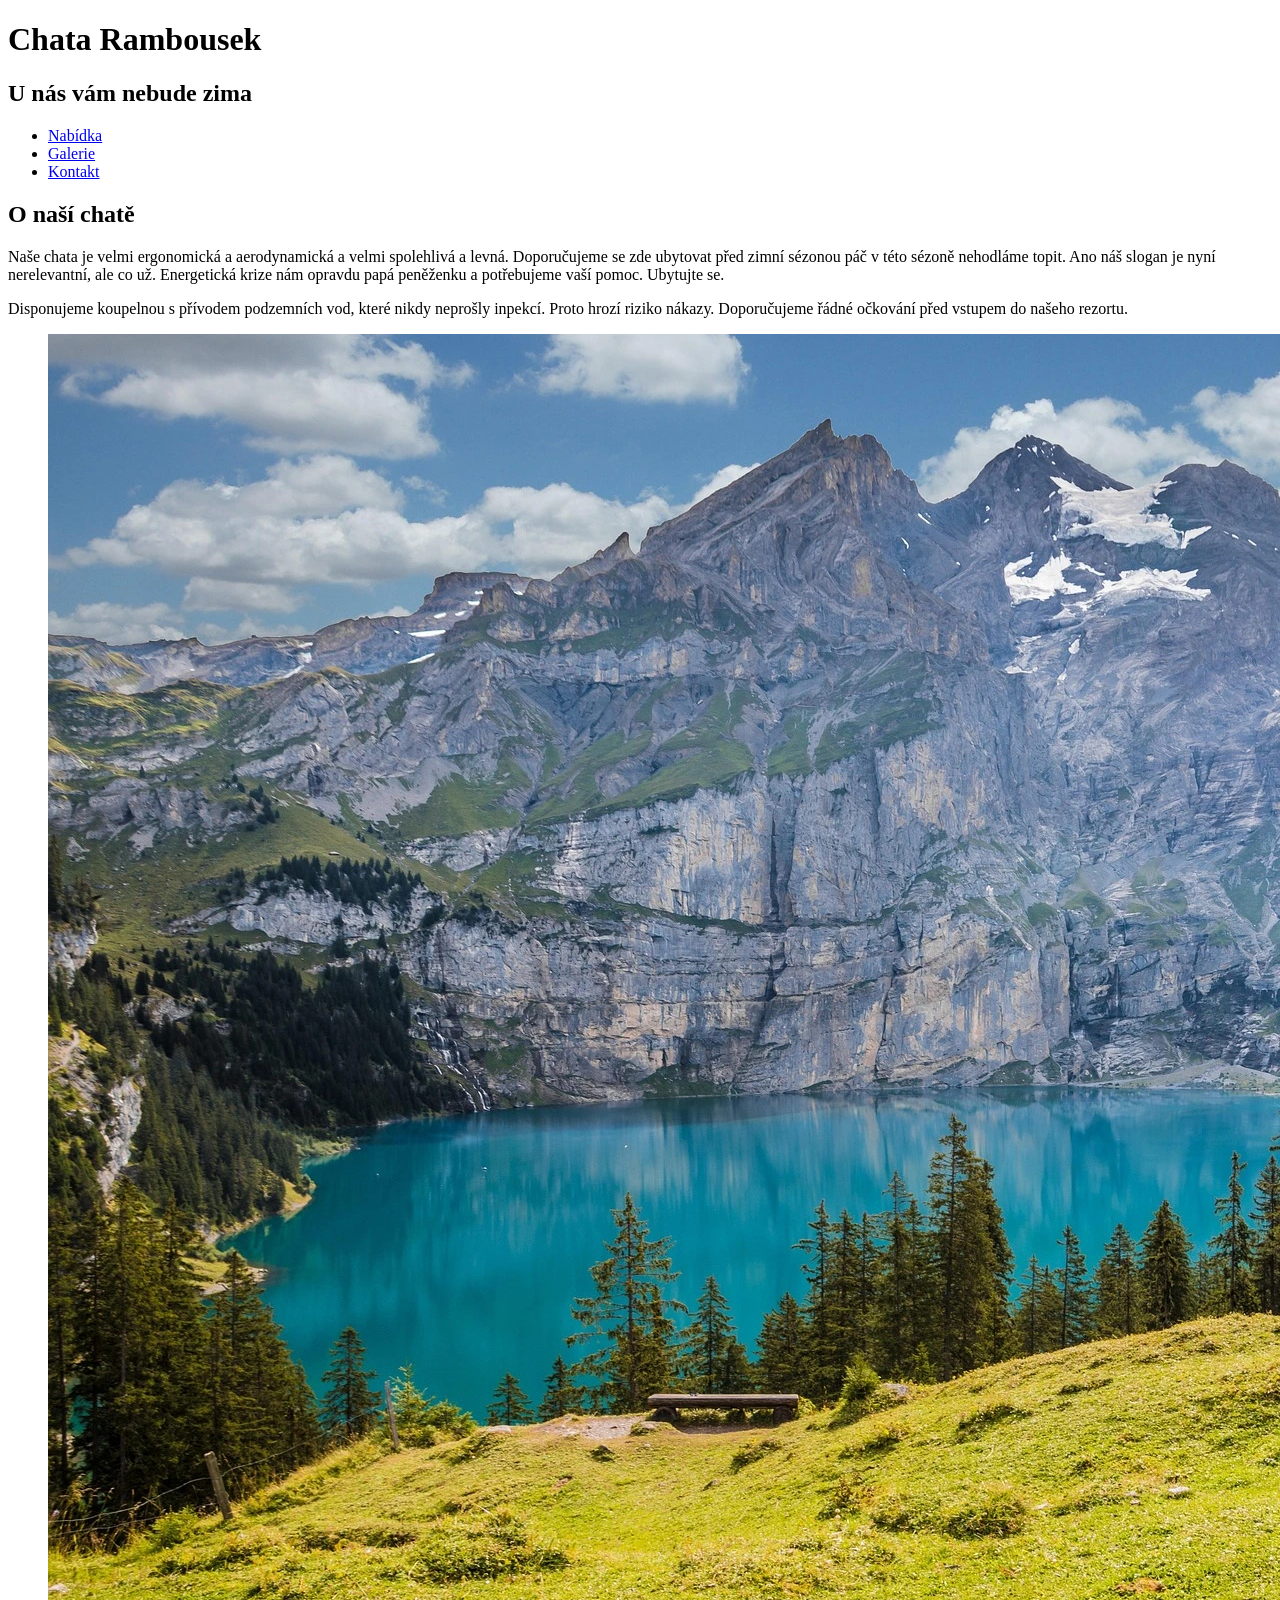
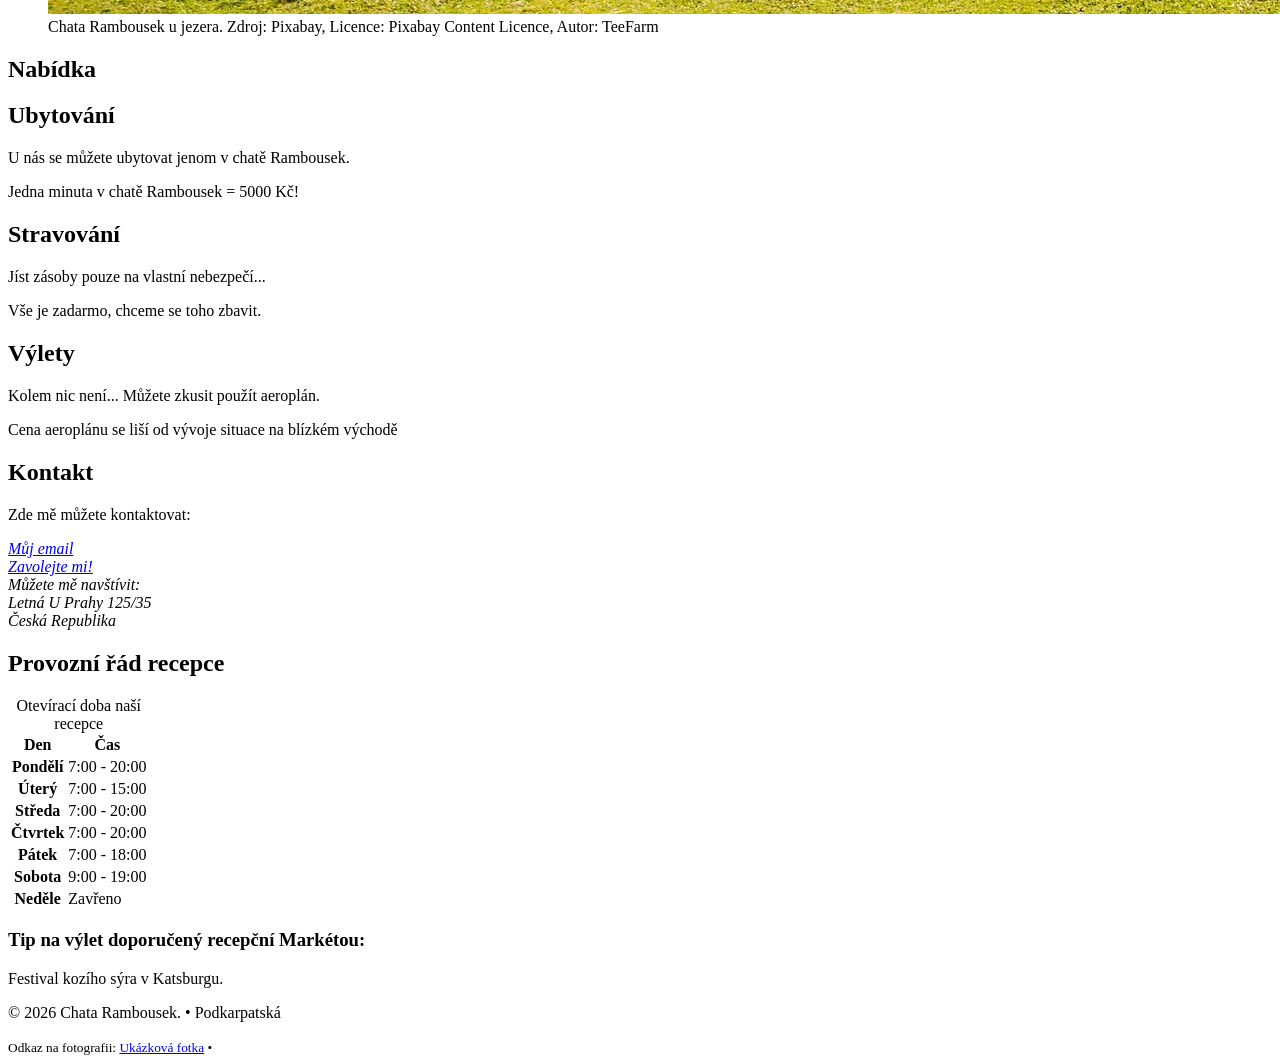
==== index.html @ a76da88b "Initial commit" ====
<!doctype html>
<html class="no-js" lang="cs">

<head>
    <meta charset="utf-8">
    <meta name="viewport" content="width=device-width, initial-scale=1">
    <title>Chata</title>
    <link rel="stylesheet" href="css/style.css">
</head>

<body>
<div class="container">
    <header>
        <h1>Chata Rambousek</h1>
        <h2>U nás vám nebude zima</h2>
    </header>
    <nav>
        <ul>
            <li><a href="#nabidka">Nabídka</a></li>
            <li><a href="galerie.html">Galerie</a></li>
            <li><a href="#">Kontakt</a></li>
        </ul>
    </nav>
    <main>
        <article>
            <h2>O naší chatě</h2>
            <p>
                Naše chata je velmi ergonomická a aerodynamická a velmi spolehlivá a levná. Doporučujeme se
                zde ubytovat před zimní sézonou páč v této sézoně nehodláme topit. Ano náš slogan je nyní nerelevantní,
                ale
                co už. Energetická krize nám opravdu papá peněženku a potřebujeme vaší pomoc. Ubytujte se.
            </p>
            <p>
                Disponujeme koupelnou s přívodem podzemních vod, které nikdy neprošly inpekcí. Proto hrozí riziko
                nákazy.
                Doporučujeme řádné očkování před vstupem do našeho rezortu.
            </p>
            <figure>
                <img alt="Pohled na chatu s jezerem" src="img/chata_jezero.webp">
                <figcaption>Chata Rambousek u jezera. Zdroj: Pixabay, Licence: Pixabay Content Licence, Autor:
                    TeeFarm
                </figcaption>
            </figure>
        </article>
        <section id="nabidka">
            <h2>Nabídka</h2>
            <section class="card">
                <h2>Ubytování</h2>
                <p>
                    U nás se můžete ubytovat jenom v chatě Rambousek.
                </p>
                <p>
                    Jedna minuta v chatě Rambousek = 5000 Kč!
                </p>
            </section>
            <section class="card">
                <h2>Stravování</h2>
                <p>
                    Jíst zásoby pouze na vlastní nebezpečí...
                </p>
                <p>
                    Vše je zadarmo, chceme se toho zbavit.
                </p>
            </section>
            <section class="card">
                <h2>Výlety</h2>
                <p>
                    Kolem nic není... Můžete zkusit použít aeroplán.
                </p>
                <p>
                    Cena aeroplánu se liší od vývoje situace na blízkém východě
                </p>
            </section>
        </section>
        <section class="card">
            <h2>Kontakt</h2>
            <p>
                Zde mě můžete kontaktovat:
            </p>
            <address>
                <a href="mailto:maktis@phonk.cz">Můj email</a> <br>
                <a href="tel:+420001002003">Zavolejte mi!</a> <br>
                Můžete mě navštívit: <br>
                Letná U Prahy 125/35 <br>
                Česká Republika
            </address>
        </section>
    </main>
    <aside>
        <h2>Provozní řád recepce</h2>
        <table>
            <caption>
                Otevírací doba naší recepce
            </caption>
            <thead>
                <tr>
                    <th scope="col">Den</th>
                    <th scope="col">Čas</th>
                </tr>
            </thead>
            <tbody>
                <tr>
                    <th scope="row">Pondělí</th>
                    <td>7:00 - 20:00</td>
                </tr>
                <tr>
                    <th scope="row">Úterý</th>
                    <td>7:00 - 15:00</td>
                </tr>
                <tr>
                    <th scope="row">Středa</th>
                    <td>7:00 - 20:00</td>
                </tr>
                <tr>
                    <th scope="row">Čtvrtek</th>
                    <td>7:00 - 20:00</td>
                </tr>
                <tr>
                    <th scope="row">Pátek</th>
                    <td>7:00 - 18:00</td>
                </tr>
                <tr>
                    <th scope="row">Sobota</th>
                    <td>9:00 - 19:00</td>
                </tr>
                <tr>
                    <th scope="row">Neděle</th>
                    <td>Zavřeno</td>
                </tr>
            </tbody>
        </table>
        <h3>Tip na výlet doporučený recepční Markétou:</h3>
        <p>
            Festival kozího sýra v Katsburgu.
        </p>
    </aside>
    <footer>
        <p>&copy; 2026 Chata Rambousek. &bull; Podkarpatská</p>
        <small>
            Odkaz na fotografii:
            <a href="https://pixabay.com/cs/photos/jezero-hory-chata-horsk%C3%A9-jezero-1681485/" target="_blank" rel="noopener">Ukázková fotka</a> &bull;
        </small>
    </footer>
</div>
</body>

</html>
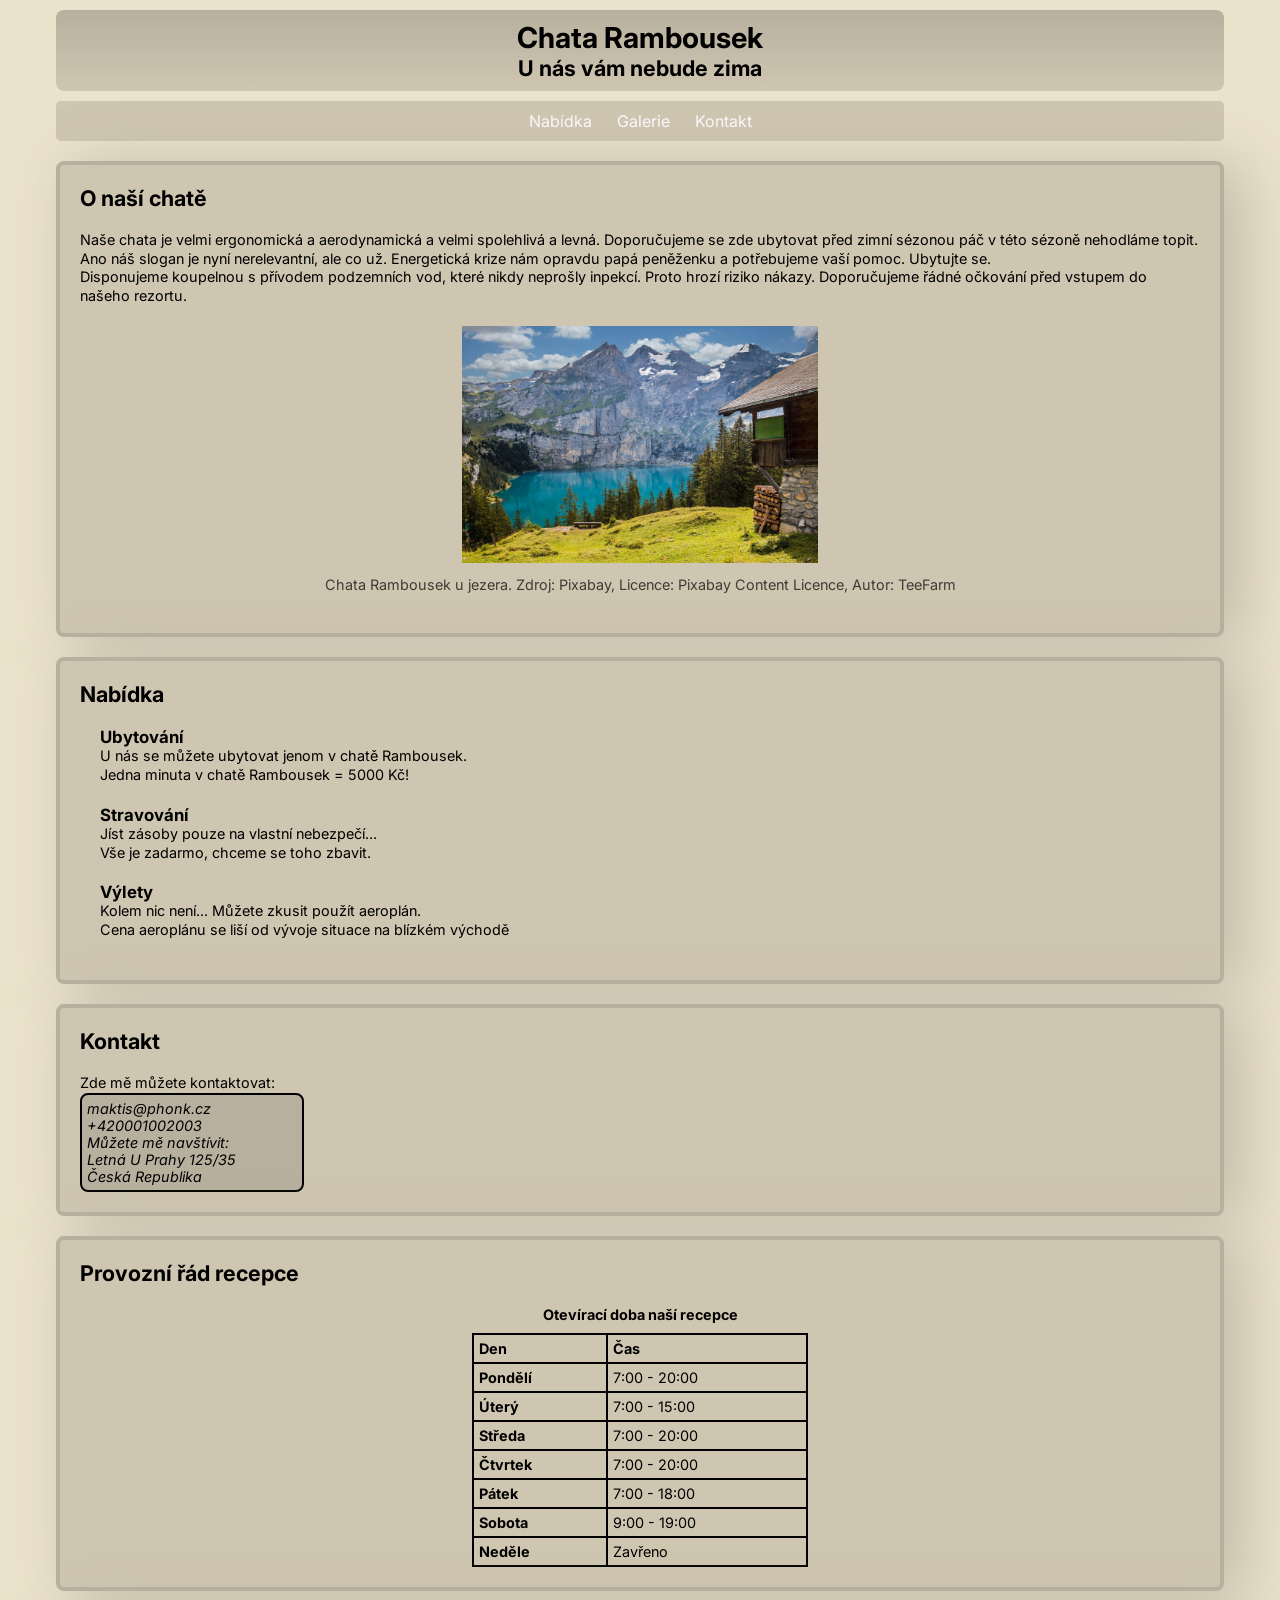
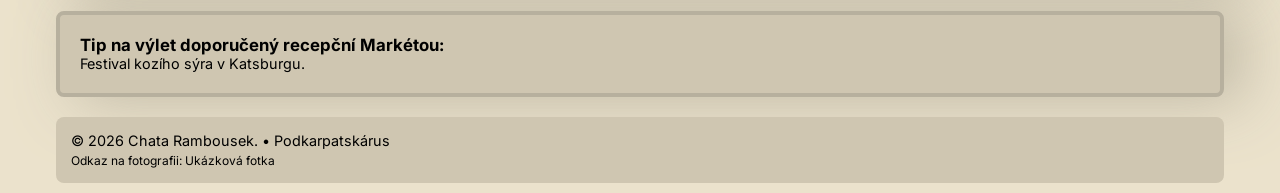
==== commit d7615f86: "get to step 6" ====
--- a/index.html
+++ b/index.html
@@ -22,7 +22,7 @@
         </ul>
     </nav>
     <main>
-        <article>
+        <article class="card">
             <h2>O naší chatě</h2>
             <p>
                 Naše chata je velmi ergonomická a aerodynamická a velmi spolehlivá a levná. Doporučujeme se
@@ -42,10 +42,10 @@
                 </figcaption>
             </figure>
         </article>
-        <section id="nabidka">
+        <section id="nabidka" class="card">
             <h2>Nabídka</h2>
-            <section class="card">
-                <h2>Ubytování</h2>
+            <section>
+                <h3>Ubytování</h3>
                 <p>
                     U nás se můžete ubytovat jenom v chatě Rambousek.
                 </p>
@@ -53,8 +53,8 @@
                     Jedna minuta v chatě Rambousek = 5000 Kč!
                 </p>
             </section>
-            <section class="card">
-                <h2>Stravování</h2>
+            <section>
+                <h3>Stravování</h3>
                 <p>
                     Jíst zásoby pouze na vlastní nebezpečí...
                 </p>
@@ -62,8 +62,8 @@
                     Vše je zadarmo, chceme se toho zbavit.
                 </p>
             </section>
-            <section class="card">
-                <h2>Výlety</h2>
+            <section>
+                <h3>Výlety</h3>
                 <p>
                     Kolem nic není... Můžete zkusit použít aeroplán.
                 </p>
@@ -74,21 +74,21 @@
         </section>
         <section class="card">
             <h2>Kontakt</h2>
-            <p>
+            <p class="contact">
                 Zde mě můžete kontaktovat:
             </p>
             <address>
-                <a href="mailto:maktis@phonk.cz">Můj email</a> <br>
-                <a href="tel:+420001002003">Zavolejte mi!</a> <br>
+                <a href="mailto:maktis@phonk.cz">maktis@phonk.cz</a> <br>
+                <a href="tel:+420001002003">+420001002003</a> <br>
                 Můžete mě navštívit: <br>
                 Letná U Prahy 125/35 <br>
                 Česká Republika
             </address>
         </section>
     </main>
-    <aside>
+    <aside class="card">
         <h2>Provozní řád recepce</h2>
-        <table>
+        <table class="reception">
             <caption>
                 Otevírací doba naší recepce
             </caption>
@@ -129,16 +129,20 @@
                 </tr>
             </tbody>
         </table>
+    </aside>
+
+    <section class="card">
         <h3>Tip na výlet doporučený recepční Markétou:</h3>
         <p>
             Festival kozího sýra v Katsburgu.
         </p>
-    </aside>
+    </section>
+
     <footer>
-        <p>&copy; 2026 Chata Rambousek. &bull; Podkarpatská</p>
+        <p>&copy; 2026 Chata Rambousek. &bull; Podkarpatskárus</p>
         <small>
             Odkaz na fotografii:
-            <a href="https://pixabay.com/cs/photos/jezero-hory-chata-horsk%C3%A9-jezero-1681485/" target="_blank" rel="noopener">Ukázková fotka</a> &bull;
+            <a href="https://pixabay.com/cs/photos/jezero-hory-chata-horsk%C3%A9-jezero-1681485/" target="_blank" rel="noopener">Ukázková fotka</a>
         </small>
     </footer>
 </div>
--- a/css/style.css
+++ b/css/style.css
@@ -0,0 +1,134 @@
+@import url('https://fonts.googleapis.com/css2?family=Inconsolata:wght@200..900&family=Inter:ital,opsz@0,14..32;1,14..32&family=Open+Sans:ital,wght@0,300..800;1,300..800&display=swap');
+
+* {
+    box-sizing: border-box;
+    padding: 0;
+    margin: 0;
+}
+
+body {
+    font-family: 'Inter', 'sans-serif';
+    color: black;
+    font-size: 0.9rem;
+    background-color: #EBE2CC;
+}
+
+p {
+    line-height: 1.3;
+}
+
+header {
+    background: linear-gradient(to bottom, #B7B09E, #CFC6B1);
+    padding: 10px;
+    text-align: center;
+    border-radius: 8px;
+}
+
+nav {
+    background-color: #CFC6B1;
+    text-align: center;
+    margin: 10px 0 0 0;
+    border-radius: 5px;
+}
+
+nav ul {
+    display: flex;
+    gap: 25px;
+    justify-content: center;
+    padding: 10px;
+}
+
+nav ul li {
+    list-style: none;
+}
+
+
+footer {
+    background-color: #CFC6B1;
+    border-radius: 8px;
+    padding: 15px;
+}
+
+.card h2 {
+    margin: 0 0 20px 0;
+}
+
+a {
+    text-decoration: none;
+    color: black;
+    transition: all 0.3s ease;
+}
+
+nav a {
+    display: inline-block;
+    font-size: 1rem;
+    color: #fff4fb;
+}
+
+nav a:hover {
+    color: #292929;
+    transform: scale(1.1);
+}
+
+img {
+    width: 33%;
+    height: auto;
+}
+
+figure {
+    padding: 20px;
+    text-align: center;
+}
+
+figcaption {
+    padding-top: 10px;
+    color: rgba(0, 0, 0, 0.7);
+}
+
+.card {
+    margin: 20px 0;
+    padding: 20px;
+    border-radius: 8px;
+    border: 4px solid #B7B09E;
+    background-color: #CFC6B1;
+    box-shadow: 20px 4px 60px rgba(183, 176, 158, 0.8);
+}
+
+.card section {
+    padding: 0 0 20px 20px;
+}
+
+.container {
+    max-width: 1200px;
+    margin: 10px auto;
+    padding: 0 16px;
+}
+
+.reception {
+    width: 30%;
+    border-collapse: collapse;
+    margin: 0 auto;
+}
+
+.reception caption {
+    margin-bottom: 10px;
+    font-weight: bolder;
+}
+
+.reception td, .reception th {
+    padding: 5px;
+    border: 2px solid black;
+    text-align: left;
+}
+
+address{
+    padding: 5px;
+    border: 2px solid black;
+    max-width: 20%;
+    border-radius: 8px;
+    background-color: #B7B09E;
+}
+
+address a:hover{
+    color: #fff8f8;
+}
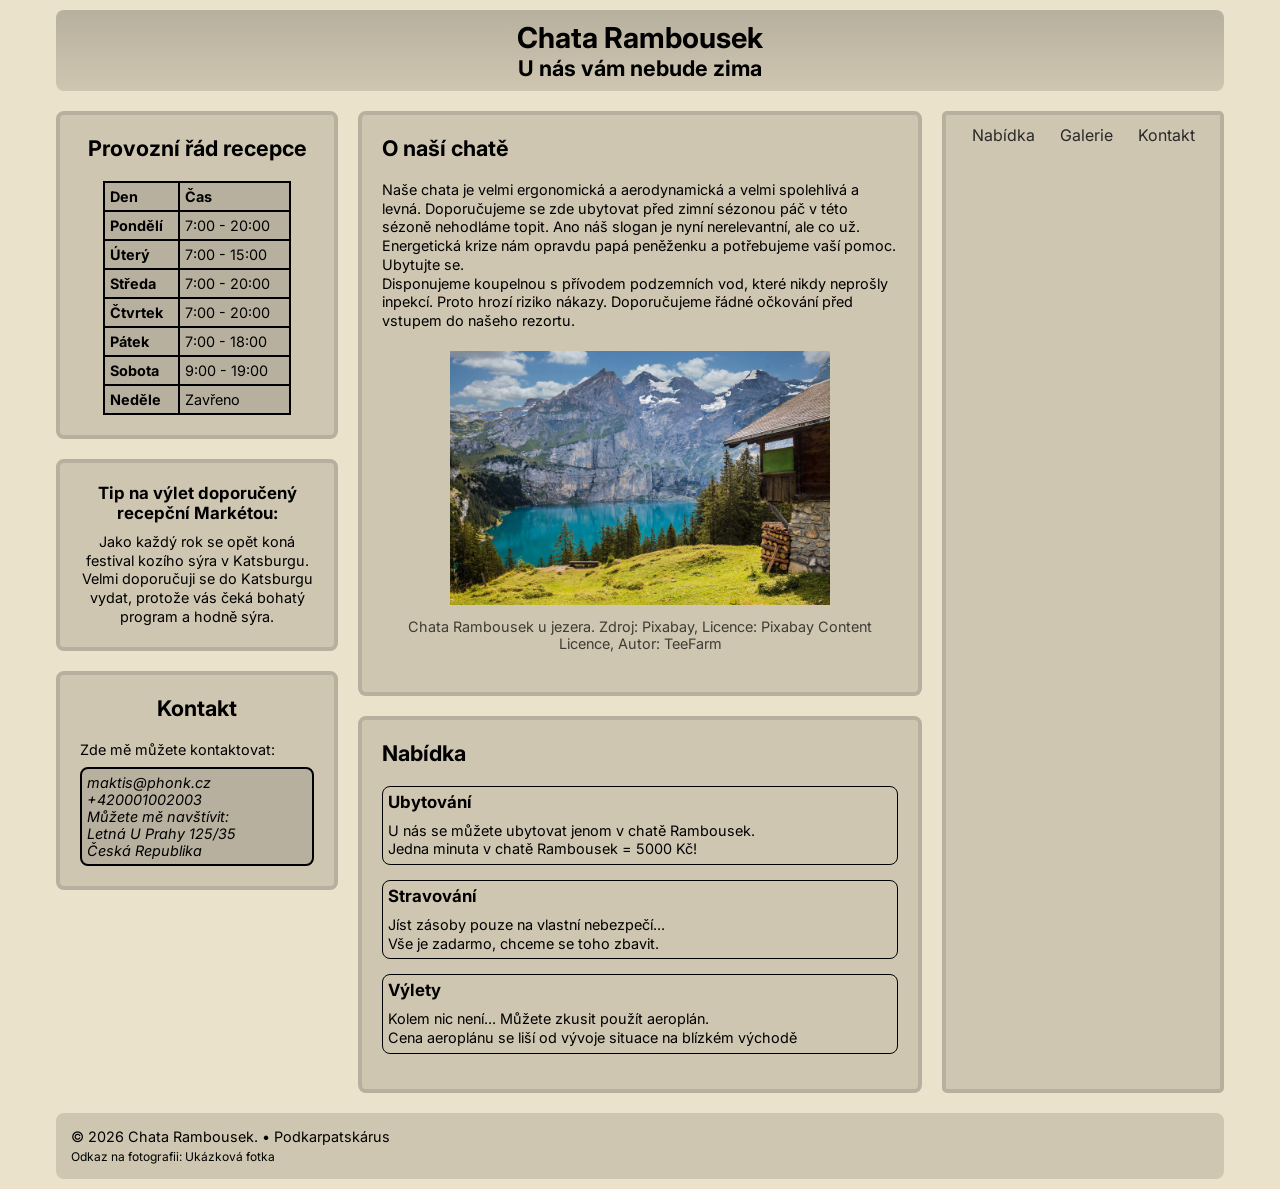
==== commit f7a8e0a0: "finish exercise number 6 and make the main page look smooth" ====
--- a/index.html
+++ b/index.html
@@ -44,7 +44,7 @@
         </article>
         <section id="nabidka" class="card">
             <h2>Nabídka</h2>
-            <section>
+            <section class="moreInfo">
                 <h3>Ubytování</h3>
                 <p>
                     U nás se můžete ubytovat jenom v chatě Rambousek.
@@ -53,7 +53,7 @@
                     Jedna minuta v chatě Rambousek = 5000 Kč!
                 </p>
             </section>
-            <section>
+            <section class="moreInfo">
                 <h3>Stravování</h3>
                 <p>
                     Jíst zásoby pouze na vlastní nebezpečí...
@@ -62,7 +62,7 @@
                     Vše je zadarmo, chceme se toho zbavit.
                 </p>
             </section>
-            <section>
+            <section class="moreInfo">
                 <h3>Výlety</h3>
                 <p>
                     Kolem nic není... Můžete zkusit použít aeroplán.
@@ -72,33 +72,18 @@
                 </p>
             </section>
         </section>
+    </main>
+    <aside>
         <section class="card">
-            <h2>Kontakt</h2>
-            <p class="contact">
-                Zde mě můžete kontaktovat:
-            </p>
-            <address>
-                <a href="mailto:maktis@phonk.cz">maktis@phonk.cz</a> <br>
-                <a href="tel:+420001002003">+420001002003</a> <br>
-                Můžete mě navštívit: <br>
-                Letná U Prahy 125/35 <br>
-                Česká Republika
-            </address>
-        </section>
-    </main>
-    <aside class="card">
-        <h2>Provozní řád recepce</h2>
-        <table class="reception">
-            <caption>
-                Otevírací doba naší recepce
-            </caption>
-            <thead>
+            <h2 class="center">Provozní řád recepce</h2>
+            <table class="reception">
+                <thead>
                 <tr>
                     <th scope="col">Den</th>
                     <th scope="col">Čas</th>
                 </tr>
-            </thead>
-            <tbody>
+                </thead>
+                <tbody>
                 <tr>
                     <th scope="row">Pondělí</th>
                     <td>7:00 - 20:00</td>
@@ -127,22 +112,41 @@
                     <th scope="row">Neděle</th>
                     <td>Zavřeno</td>
                 </tr>
-            </tbody>
-        </table>
+                </tbody>
+            </table>
+        </section>
+        <section class="card">
+            <h3 class="center">Tip na výlet doporučený recepční Markétou:</h3>
+            <p class="center">
+               Jako každý rok se opět koná festival kozího sýra v Katsburgu.
+            </p>
+            <p class="center">
+                Velmi doporučuji se do Katsburgu vydat, protože vás čeká
+                bohatý program a hodně sýra.
+            </p>
+        </section>
+
+        <section class="card">
+            <h2 class="center">Kontakt</h2>
+            <p class="contact">
+                Zde mě můžete kontaktovat:
+            </p>
+            <address>
+                <a href="mailto:maktis@phonk.cz">maktis@phonk.cz</a> <br>
+                <a href="tel:+420001002003">+420001002003</a> <br>
+                Můžete mě navštívit: <br>
+                Letná U Prahy 125/35 <br>
+                Česká Republika
+            </address>
+        </section>
     </aside>
-
-    <section class="card">
-        <h3>Tip na výlet doporučený recepční Markétou:</h3>
-        <p>
-            Festival kozího sýra v Katsburgu.
-        </p>
-    </section>
 
     <footer>
         <p>&copy; 2026 Chata Rambousek. &bull; Podkarpatskárus</p>
         <small>
             Odkaz na fotografii:
-            <a href="https://pixabay.com/cs/photos/jezero-hory-chata-horsk%C3%A9-jezero-1681485/" target="_blank" rel="noopener">Ukázková fotka</a>
+            <a href="https://pixabay.com/cs/photos/jezero-hory-chata-horsk%C3%A9-jezero-1681485/" target="_blank"
+               rel="noopener">Ukázková fotka</a>
         </small>
     </footer>
 </div>
--- a/css/style.css
+++ b/css/style.css
@@ -22,13 +22,21 @@
     padding: 10px;
     text-align: center;
     border-radius: 8px;
+    grid-area: header;
 }
 
 nav {
     background-color: #CFC6B1;
     text-align: center;
-    margin: 10px 0 0 0;
     border-radius: 5px;
+    border: 4px solid #B7B09E;
+    grid-area: nav;
+    max-height: max-content;
+    transition: all 0.3s ease;
+}
+
+nav:hover{
+    transform: scale(1.01);
 }
 
 nav ul {
@@ -47,6 +55,7 @@
     background-color: #CFC6B1;
     border-radius: 8px;
     padding: 15px;
+    grid-area: footer;
 }
 
 .card h2 {
@@ -62,16 +71,16 @@
 nav a {
     display: inline-block;
     font-size: 1rem;
-    color: #fff4fb;
+    color: #292929;
 }
 
 nav a:hover {
-    color: #292929;
+    color: #fff4fb;
     transform: scale(1.1);
 }
 
 img {
-    width: 33%;
+    width: 80%;
     height: auto;
 }
 
@@ -86,28 +95,27 @@
 }
 
 .card {
-    margin: 20px 0;
     padding: 20px;
     border-radius: 8px;
     border: 4px solid #B7B09E;
     background-color: #CFC6B1;
-    box-shadow: 20px 4px 60px rgba(183, 176, 158, 0.8);
+    transition: all 0.3s ease;
 }
 
-.card section {
-    padding: 0 0 20px 20px;
-}
 
-.container {
-    max-width: 1200px;
-    margin: 10px auto;
-    padding: 0 16px;
+.card:hover {
+    transform: scale(1.01);
+    box-shadow: 20px 12px 20px rgba(183, 176, 158, 0.9);
 }
 
 .reception {
-    width: 30%;
+    width: 80%;
     border-collapse: collapse;
     margin: 0 auto;
+}
+
+.center{
+    text-align: center;
 }
 
 .reception caption {
@@ -119,16 +127,72 @@
     padding: 5px;
     border: 2px solid black;
     text-align: left;
-}
-
-address{
-    padding: 5px;
-    border: 2px solid black;
-    max-width: 20%;
-    border-radius: 8px;
     background-color: #B7B09E;
 }
 
-address a:hover{
+address {
+    padding: 5px;
+    border: 2px solid black;
+    border-radius: 8px;
+    background-color: #B7B09E;
+    margin: 0 auto;
+}
+
+address a:hover {
     color: #fff8f8;
+}
+
+.contact{
+    margin-bottom: 8px;
+}
+
+aside{
+    grid-area: sidebar;
+    max-height: max-content;
+    display: flex;
+    flex-direction: column;
+    gap: 20px;
+}
+
+h3{
+    margin-bottom: 10px;
+}
+
+main{
+    grid-area: main;
+    display: flex;
+    flex-direction: column;
+    gap: 20px;
+}
+
+.container {
+    max-width: 1200px;
+    margin: 10px auto;
+    padding: 0 16px;
+
+    display: grid;
+    grid:
+        "header header header" auto
+        "sidebar main nav" 1fr
+        "footer footer footer" auto;
+
+    grid-template-columns: 1fr 2fr 1fr;
+    gap: 20px;
+}
+
+small a{
+    display: inline-block;
+}
+
+small a:hover{
+    color: aliceblue;
+    transform: scale(1.02);
+}
+
+
+.moreInfo{
+    border: 1px solid black;
+    border-radius: 8px;
+    padding: 5px;
+    margin-bottom: 15px;
 }
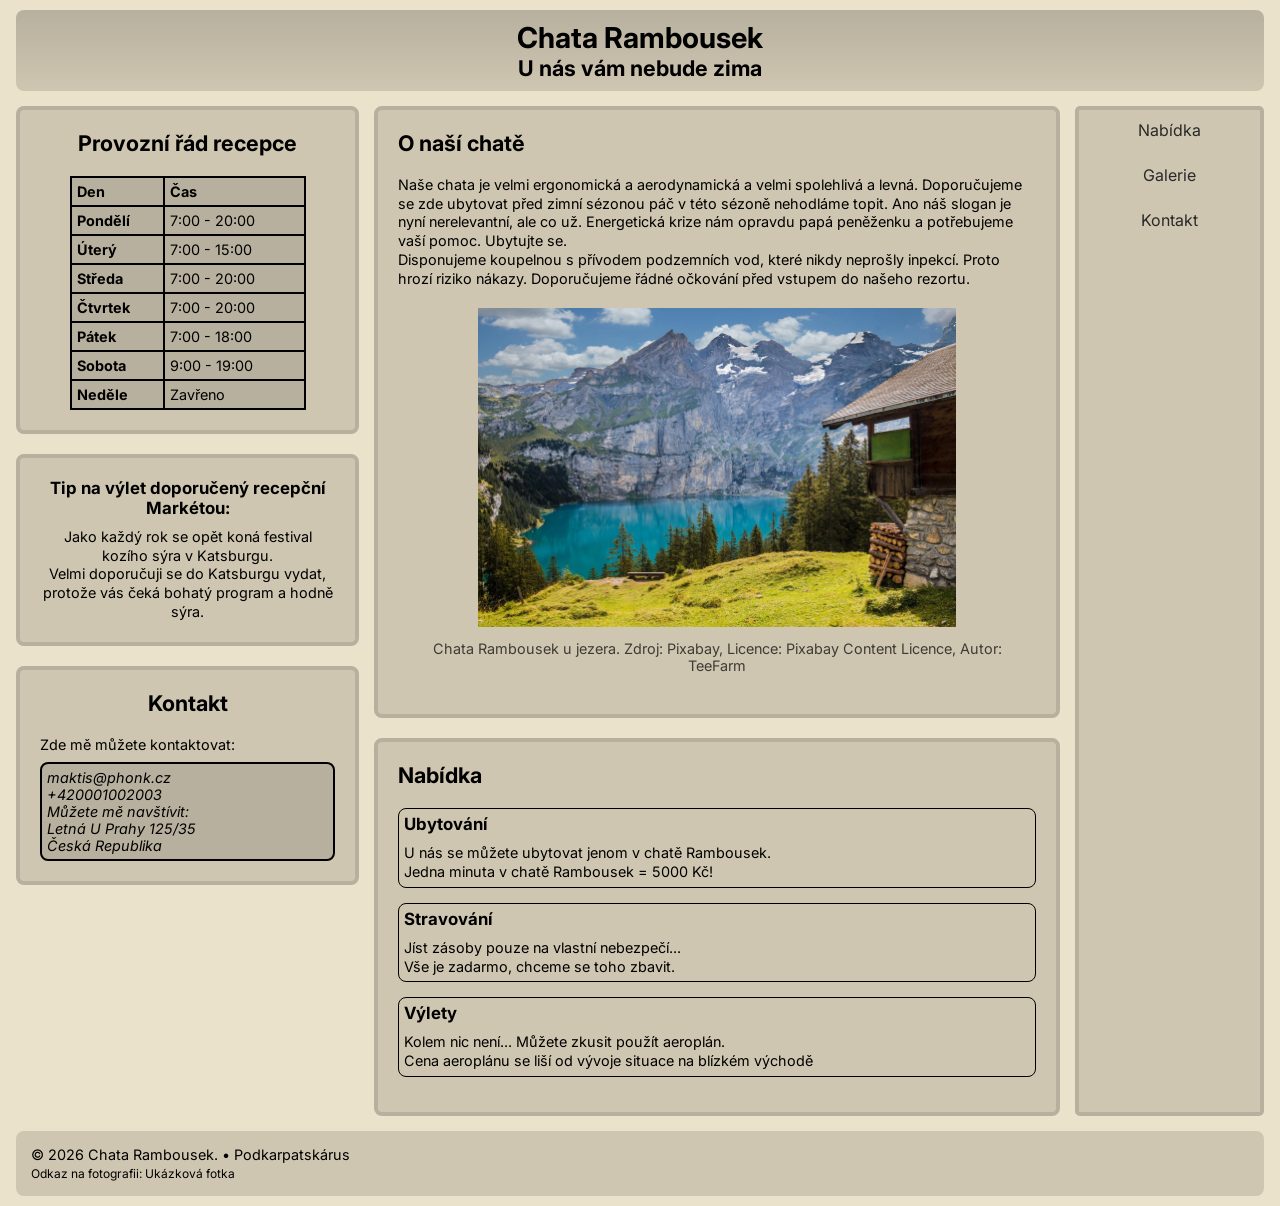
==== commit da8f369c: "finish all exercises - the web page is now responsive and changes its layout depending on the users " ====
--- a/index.html
+++ b/index.html
@@ -18,7 +18,7 @@
         <ul>
             <li><a href="#nabidka">Nabídka</a></li>
             <li><a href="galerie.html">Galerie</a></li>
-            <li><a href="#">Kontakt</a></li>
+            <li><a href="#kontakt">Kontakt</a></li>
         </ul>
     </nav>
     <main>
@@ -115,7 +115,7 @@
                 </tbody>
             </table>
         </section>
-        <section class="card">
+        <section class="card" id="tip">
             <h3 class="center">Tip na výlet doporučený recepční Markétou:</h3>
             <p class="center">
                Jako každý rok se opět koná festival kozího sýra v Katsburgu.
@@ -131,7 +131,7 @@
             <p class="contact">
                 Zde mě můžete kontaktovat:
             </p>
-            <address>
+            <address id="kontakt">
                 <a href="mailto:maktis@phonk.cz">maktis@phonk.cz</a> <br>
                 <a href="tel:+420001002003">+420001002003</a> <br>
                 Můžete mě navštívit: <br>
--- a/css/style.css
+++ b/css/style.css
@@ -17,6 +17,10 @@
     line-height: 1.3;
 }
 
+html{
+    scroll-behavior: smooth;
+}
+
 header {
     background: linear-gradient(to bottom, #B7B09E, #CFC6B1);
     padding: 10px;
@@ -35,8 +39,9 @@
     transition: all 0.3s ease;
 }
 
-nav:hover{
+.container nav:hover {
     transform: scale(1.01);
+    box-shadow: 12px 10px 50px rgba(183, 176, 158, 0.9);
 }
 
 nav ul {
@@ -44,6 +49,10 @@
     gap: 25px;
     justify-content: center;
     padding: 10px;
+}
+
+.container nav ul{
+    flex-direction: column;
 }
 
 nav ul li {
@@ -114,7 +123,7 @@
     margin: 0 auto;
 }
 
-.center{
+.center {
     text-align: center;
 }
 
@@ -142,11 +151,11 @@
     color: #fff8f8;
 }
 
-.contact{
+.contact {
     margin-bottom: 8px;
 }
 
-aside{
+aside {
     grid-area: sidebar;
     max-height: max-content;
     display: flex;
@@ -154,45 +163,122 @@
     gap: 20px;
 }
 
-h3{
+h3 {
     margin-bottom: 10px;
 }
 
-main{
+main {
     grid-area: main;
     display: flex;
     flex-direction: column;
     gap: 20px;
 }
 
+small a {
+    display: inline-block;
+}
+
+small a:hover {
+    color: aliceblue;
+    transform: scale(1.02);
+}
+
+.moreInfo {
+    border: 1px solid black;
+    border-radius: 8px;
+    padding: 5px;
+    margin-bottom: 15px;
+}
+
+
+.galleryContainer {
+    padding: 0 16px;
+    margin: 10px 0;
+    display: flex;
+    flex-direction: column;
+    min-height: 100vh;
+    gap: 18px;
+}
+
+
+.gallery {
+    display: grid;
+    grid-template-columns: repeat(auto-fill, minmax(200px, 1fr));
+    gap: 16px;
+}
+
+.gallery img {
+    width: 100%;
+    aspect-ratio: 16 / 9;
+    object-fit: contain;
+}
+
+.galleryContainer main {
+    flex: 1;
+}
+
+
+
 .container {
-    max-width: 1200px;
+    max-width: 100%;
     margin: 10px auto;
     padding: 0 16px;
 
     display: grid;
-    grid:
-        "header header header" auto
-        "sidebar main nav" 1fr
-        "footer footer footer" auto;
-
-    grid-template-columns: 1fr 2fr 1fr;
+    grid-template-areas:
+        "header header header"
+        "sidebar main nav"
+        "footer footer footer";
+
+    grid-template-columns: 1fr 2fr 0.35fr;
     gap: 20px;
 }
 
-small a{
-    display: inline-block;
-}
-
-small a:hover{
-    color: aliceblue;
-    transform: scale(1.02);
-}
-
-
-.moreInfo{
-    border: 1px solid black;
-    border-radius: 8px;
-    padding: 5px;
-    margin-bottom: 15px;
-}+/*Menší notebooky a tablety na šířku*/
+@media (max-width: 1480px) {
+    .container {
+        gap: 15px;
+        grid-template-columns: 1fr 2fr 0.55fr;
+    }
+}
+
+/*Velké mobily a tablety na výšku*/
+@media (max-width: 1024px) {
+    .container {
+        grid-template-areas:
+        "header header header"
+        "nav nav nav"
+        "sidebar main main"
+        "footer footer footer";
+        grid-template-columns: 1fr 1fr 1fr;
+    }
+    .container nav ul{
+        flex-direction: row;
+    }
+    .container nav:hover{
+        transform: scale(1.001);
+        box-shadow: 12px 10px 50px rgba(183, 176, 158, 0.4);
+    }
+    .card:hover{
+        transform: scale(1.001);
+        box-shadow: 20px 12px 20px rgba(183, 176, 158, 0.5);
+    }
+}
+
+/*Mobily na výšku*/
+@media (max-width: 480px) {
+    .container {
+        grid-template-areas:
+            "header"
+            "nav"
+            "main"
+            "sidebar"
+            "footer";
+        grid-template-columns: 1fr;
+    }
+    .container aside #tip{
+        display: none;
+    }
+}
+
+
